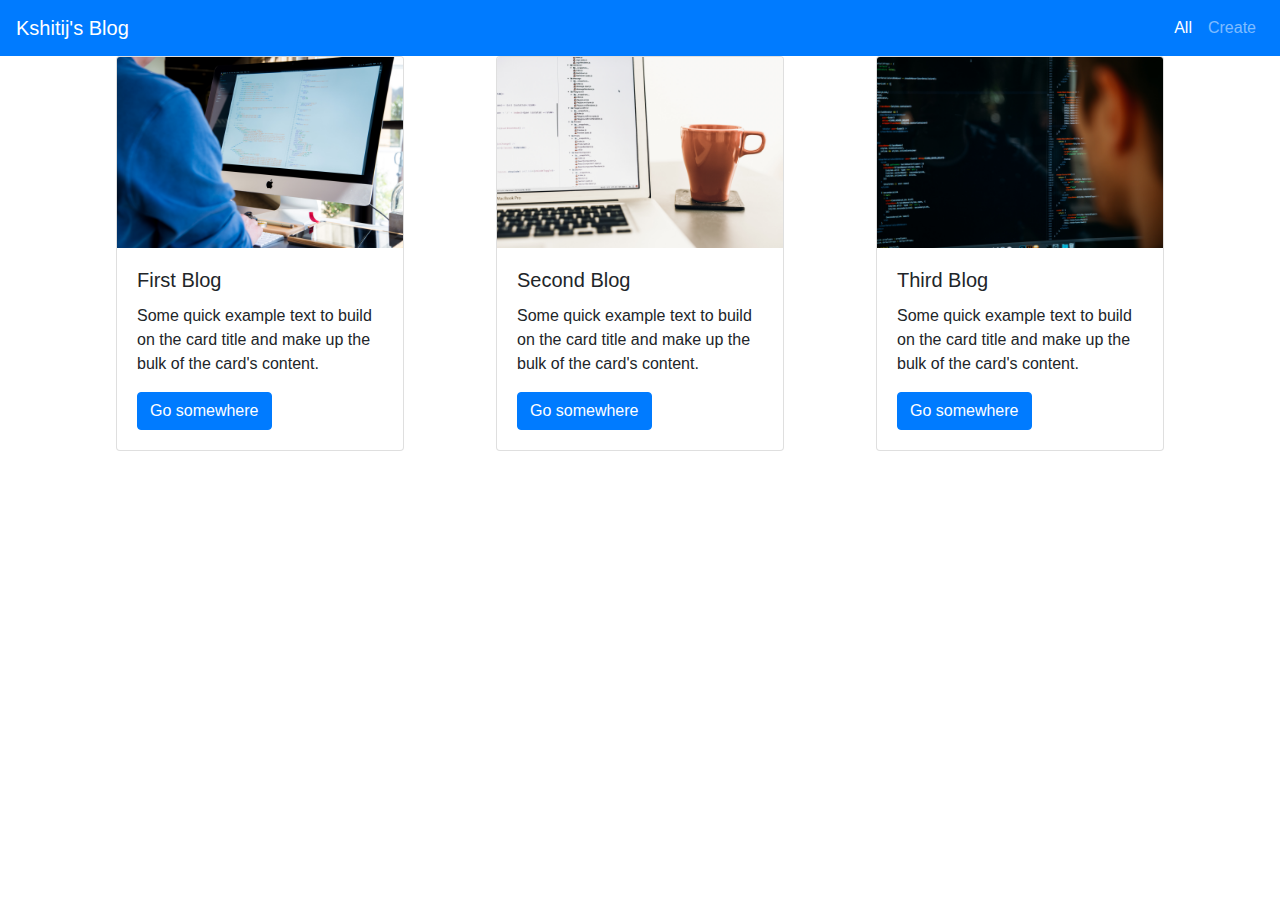
==== Blog Site/index.html @ 42437b49 "Pushing blog related changes" ====
<!DOCTYPE html>
<html lang="en">

<head>
    <meta charset="UTF-8">
    <meta name="viewport" content="width=device-width, initial-scale=1.0, user-scalable=no">
    <meta http-equiv="X-UA-Compatible" content="ie=edge">

    <link rel="stylesheet" href="./static/assets/styles/bootstrap.min.css">

    <title>Kshitij's Blog</title>
</head>

<body>

    <header>
        <nav class="navbar navbar-expand-lg navbar-dark bg-primary">
            <a class="navbar-brand" href="./index.html">Kshitij's Blog</a>
            <button class="navbar-toggler" type="button" data-toggle="collapse" data-target="#navbarSupportedContent"
                aria-controls="navbarSupportedContent" aria-expanded="false" aria-label="Toggle navigation">
                <span class="navbar-toggler-icon"></span>
            </button>
            <div class="collapse navbar-collapse justify-content-end" id="navbarSupportedContent">
                <ul class="navbar-nav">
                    <li class="nav-item active">
                        <a class="nav-link" href="./index.html">All</a>
                    </li>
                    <li class="nav-item">
                        <a class="nav-link" href="#">Create</a>
                    </li>
                </ul>
            </div>
            <div><br></div>
        </nav>
    </header>

    <main>
        <div class="container">
            <div class="row justify-content-around">
                <div class="card" style="width: 18rem;">
                    <img src="./static/assets/images/image1.jpg" class="card-img-top" alt="Blog 1 image">
                    <div class="card-body">
                        <h5 class="card-title">First Blog</h5>
                        <p class="card-text">Some quick example text to build on the card title and make up the bulk of
                            the card's content.</p>
                        <a href="#" class="btn btn-primary">Go somewhere</a>
                    </div>
                </div>
                <div class="card" style="width: 18rem;">
                    <img src="./static/assets/images/image2.jpg" class="card-img-top" alt="Blog 2 image">
                    <div class="card-body">
                        <h5 class="card-title">Second Blog</h5>
                        <p class="card-text">Some quick example text to build on the card title and make up the bulk of
                            the card's content.</p>
                        <a href="#" class="btn btn-primary">Go somewhere</a>
                    </div>
                </div>
                <div class="card" style="width: 18rem;">
                    <img src="./static/assets/images/image3.jpg" class="card-img-top" alt="Blog 3 image">
                    <div class="card-body">
                        <h5 class="card-title">Third Blog</h5>
                        <p class="card-text">Some quick example text to build on the card title and make up the bulk of
                            the card's content.</p>
                        <a href="#" class="btn btn-primary">Go somewhere</a>
                    </div>
                </div>
            </div>
        </div>
    </main>

    <footer></footer>

    <!-- scripts -->
    <script src="./static/assets/scripts/jquery-3.4.1.js"></script>
    <script src="./static/assets/scripts/popper.js"></script>
    <script src="./static/assets/scripts/bootstrap.min.js"></script>
</body>

</html>
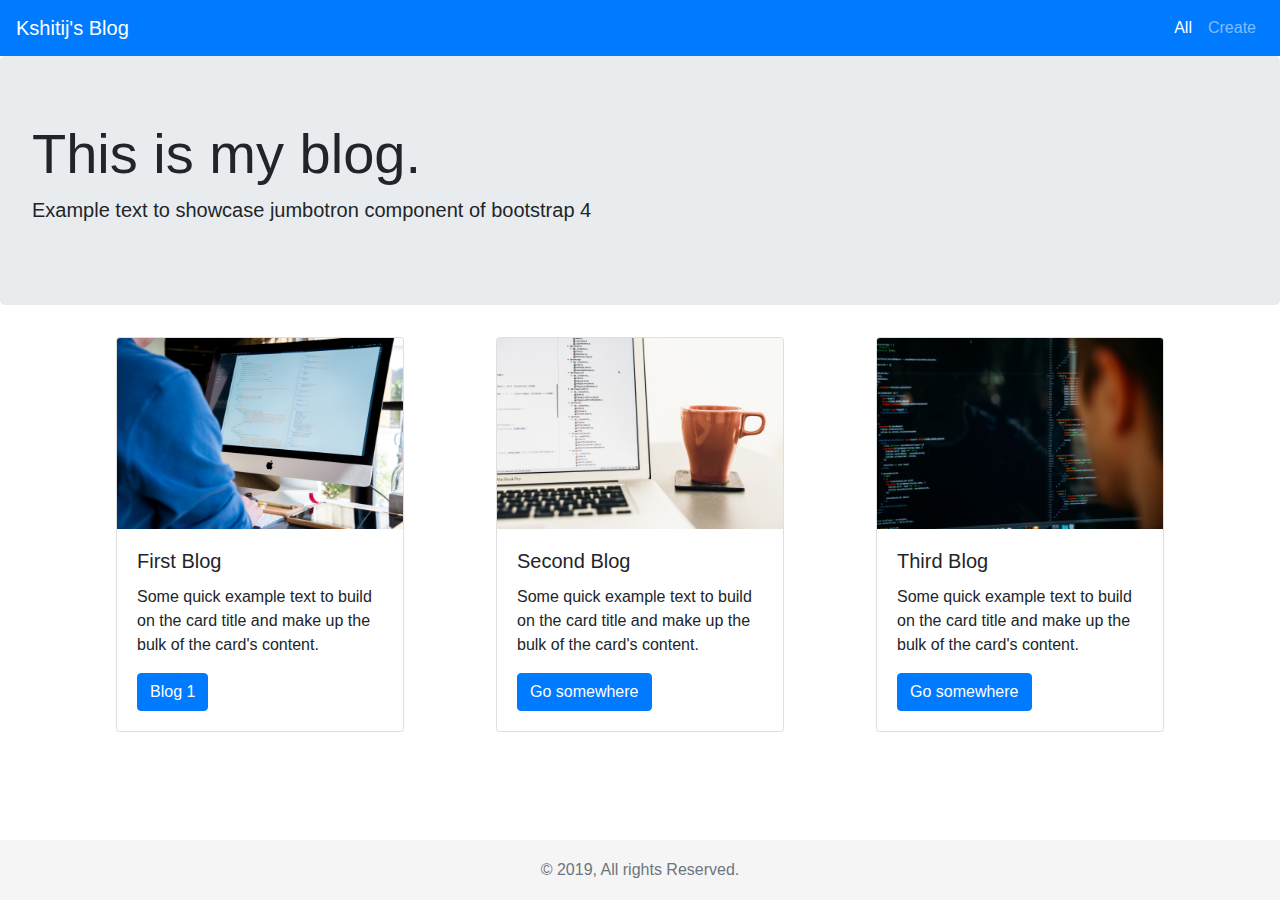
==== commit e4d2ed89: "Remaining blog site html code" ====
--- a/Blog Site/index.html
+++ b/Blog Site/index.html
@@ -7,6 +7,7 @@
     <meta http-equiv="X-UA-Compatible" content="ie=edge">
 
     <link rel="stylesheet" href="./static/assets/styles/bootstrap.min.css">
+    <link rel="stylesheet" href="./static/assets/styles/blogStyle.css">
 
     <title>Kshitij's Blog</title>
 </head>
@@ -30,11 +31,14 @@
                     </li>
                 </ul>
             </div>
-            <div><br></div>
         </nav>
     </header>
 
     <main>
+        <div class="jumbotron">
+            <h1 class="display-4">This is my blog.</h1>
+            <p class="lead">Example text to showcase jumbotron component of bootstrap 4</br></p>
+        </div>
         <div class="container">
             <div class="row justify-content-around">
                 <div class="card" style="width: 18rem;">
@@ -43,7 +47,7 @@
                         <h5 class="card-title">First Blog</h5>
                         <p class="card-text">Some quick example text to build on the card title and make up the bulk of
                             the card's content.</p>
-                        <a href="#" class="btn btn-primary">Go somewhere</a>
+                        <a href="./viewBlog.html" class="btn btn-primary">Blog 1</a>
                     </div>
                 </div>
                 <div class="card" style="width: 18rem;">
@@ -68,7 +72,13 @@
         </div>
     </main>
 
-    <footer></footer>
+    <footer class="footer">
+        <div class="container text-center">
+            <span class="text-muted">
+                &copy; 2019, All rights Reserved.
+            </span>
+        </div>
+    </footer>
 
     <!-- scripts -->
     <script src="./static/assets/scripts/jquery-3.4.1.js"></script>
--- a/Blog Site/static/assets/styles/blogStyle.css
+++ b/Blog Site/static/assets/styles/blogStyle.css
@@ -0,0 +1,30 @@
+html{
+    position: relative;
+    min-height: 100%;
+}
+
+body{
+    margin-bottom: 80px;
+}
+
+.footer{
+    position: absolute;
+    background-color: #f5f5f5;
+    bottom: 0%;
+    width: 100%;
+    height: 60px;
+    line-height: 60px;
+}
+.container{
+    width: auto;
+    padding: 0 15px;
+}
+.margin-top-5{
+    margin-top: 5%;
+}
+.margin-bottom-5{
+    margin-bottom: 5%;
+}
+.first-alphabet-large::first-letter{
+    font-size: 3rem;
+}